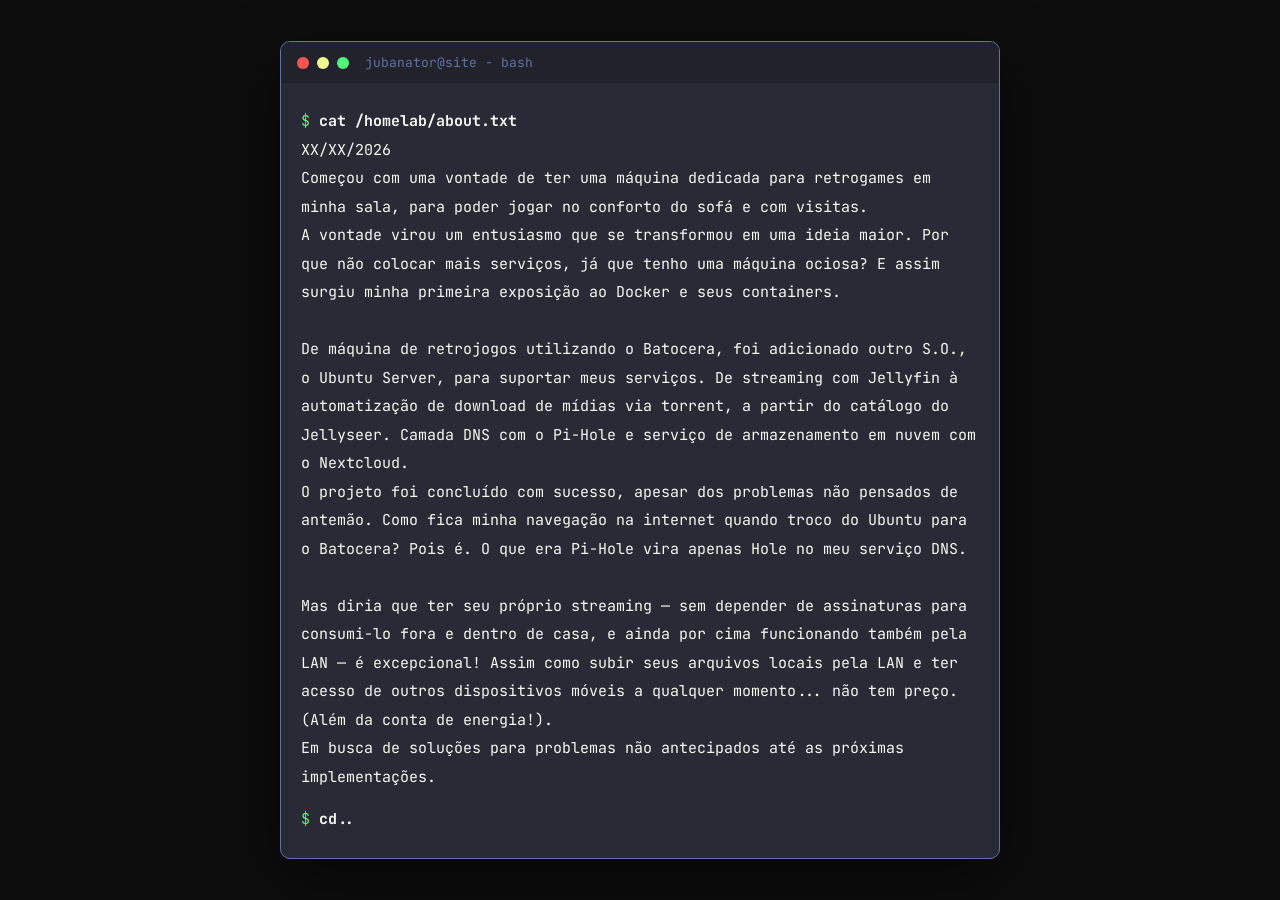
==== projects/homelab.html @ 623c53b0 "sexto commit: criação de página para o homelab e alteração da estrutura de engine e adição de hyperl" ====
<!DOCTYPE html>
<html lang="pt-BR">
<head>
    <meta charset="UTF-8" />
    <meta name="viewport" content="width=device-width, initial-scale=1.0" />
    <title>jubanator page - doideiradas a serem definidas</title>
    <link rel="stylesheet" href="../style.css" />
</head>
<body>
    <div class="terminal">
        <div class="terminal-header">
            <span class="dot red"></span>
            <span class="dot yellow"></span>
            <span class="dot green"></span>            
            <span class="terminal-title">jubanator@site - bash</span>
        </div>

        <div class="terminal-body" id="terminal-body">
            <!-- O conteúdo será montado dinamicamente pelo script.js. -->
        <p class="back-line">
            <span class="prompt">$ </span>
        <a href="../index.html" class="back-link">cd..</a>
    </p>
        </div>
    </div>
    
    <script type="module" src="homelab.js"></script>
</body>
</html>
---- style.css ----
@import url('https://fonts.googleapis.com/css2?family=JetBrains+Mono:wght@400;500;700&display=swap');

* {
margin: 0;
padding: 0;
box-sizing: border-box;
}

body {
background: #0d0d0d;
min-height: 100vh;
display: flex;
align-items: center;
justify-content: center;
padding: 24px;
font-family: 'JetBrains Mono', monospace;
}

.terminal {
width: 100%;
max-width: 720px;
background: #282a36;
border-radius: 10px;
border: 1px solid #6272a4;
overflow: hidden;
box-shadow: 0 20px 60px rgba(0, 0, 0, 0.5);
}

.terminal-header {
display: flex;
align-items: center;
gap: 8px;
padding: 12px 16px;
background: #21222c;
}

.dot {
width: 12px;
height: 12px;
border-radius: 50%;
}

.dot.red{background: #ff5555;}
.dot.yellow{background: #f1fa8c;}
.dot.green{background: #50fa7b;}

.terminal-title {
margin-left: 8px;
font-size: 13px;
color: #6272a4;
}

.terminal-body{
padding: 24px 20px;
font-size: 15px;
line-height: 1.9;
color: #f8f8f2;
min-height: 320px;
display: flex;
flex-direction: column;
}

.prompt{
color: #50fa7b;
}

.output{
color: #f8f8f2;
margin-bottom: 14px;
white-space: pre-line;
}

.command{
color: #f8f8f2;
font-weight: 700;
}

.folder-name{
    color: #bd93f9;
}

.link {
color: #8be9fd;
text-decoration: none;
}

.back-link {
color: #f8f8f2;
font-weight: 700;
text-decoration: none;
}

.back-link:hover {
text-decoration: underline;
}

.back-line {
  order: 9999;
}
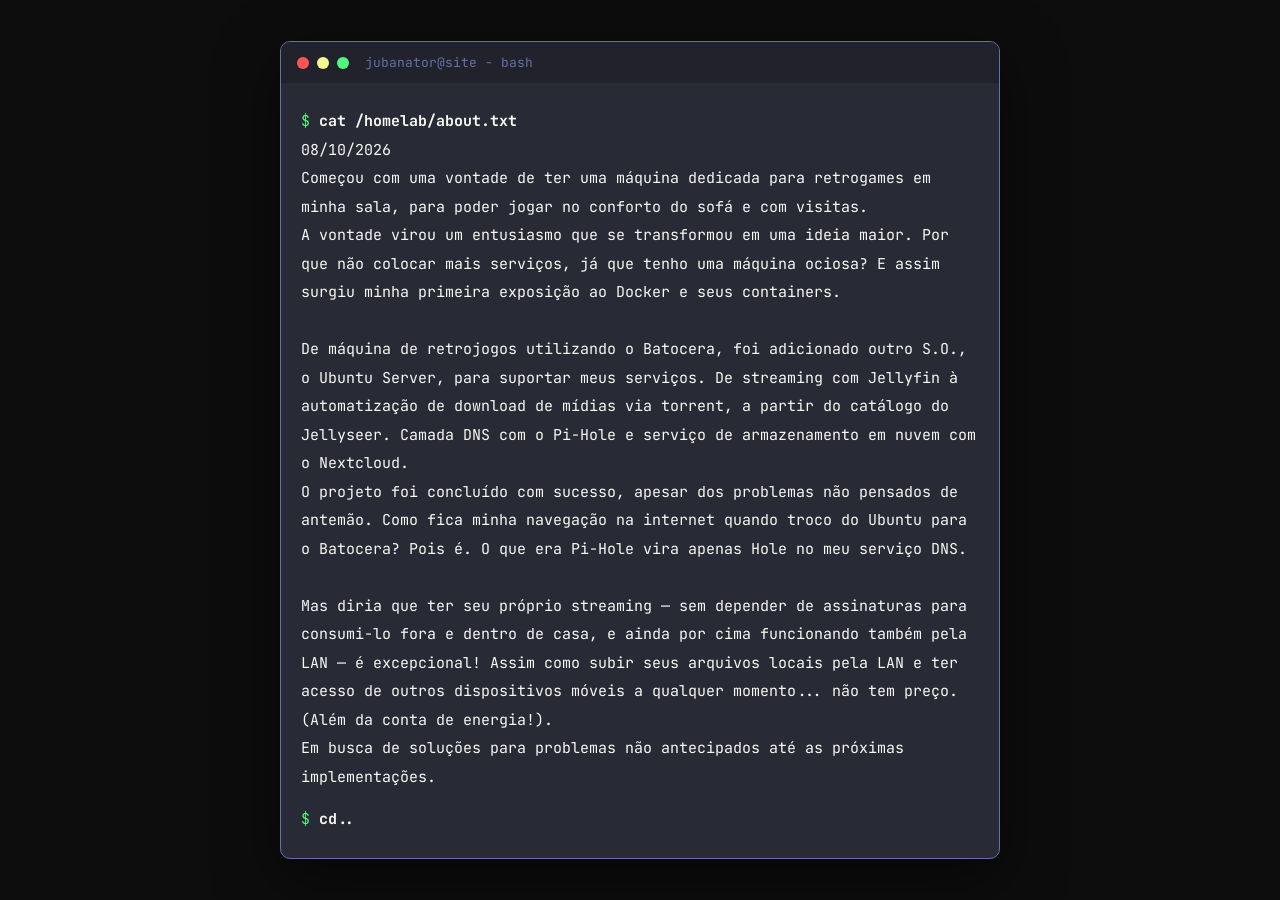
==== commit 8c36ddc7: "ajusta titulo da pagina" ====
--- a/projects/homelab.html
+++ b/projects/homelab.html
@@ -3,7 +3,7 @@
 <head>
     <meta charset="UTF-8" />
     <meta name="viewport" content="width=device-width, initial-scale=1.0" />
-    <title>jubanator page - doideiradas a serem definidas</title>
+    <title>João Guedes | Juba — tecnologia, ciência & o que mais der</title>
     <link rel="stylesheet" href="../style.css" />
 </head>
 <body>
@@ -17,9 +17,6 @@
 
         <div class="terminal-body" id="terminal-body">
             <!-- O conteúdo será montado dinamicamente pelo script.js. -->
-        <p class="back-line">
-            <span class="prompt">$ </span>
-        <a href="../index.html" class="back-link">cd..</a>
     </p>
         </div>
     </div>
--- a/style.css
+++ b/style.css
@@ -92,8 +92,4 @@
 
 .back-link:hover {
 text-decoration: underline;
-}
-
-.back-line {
-  order: 9999;
 }
